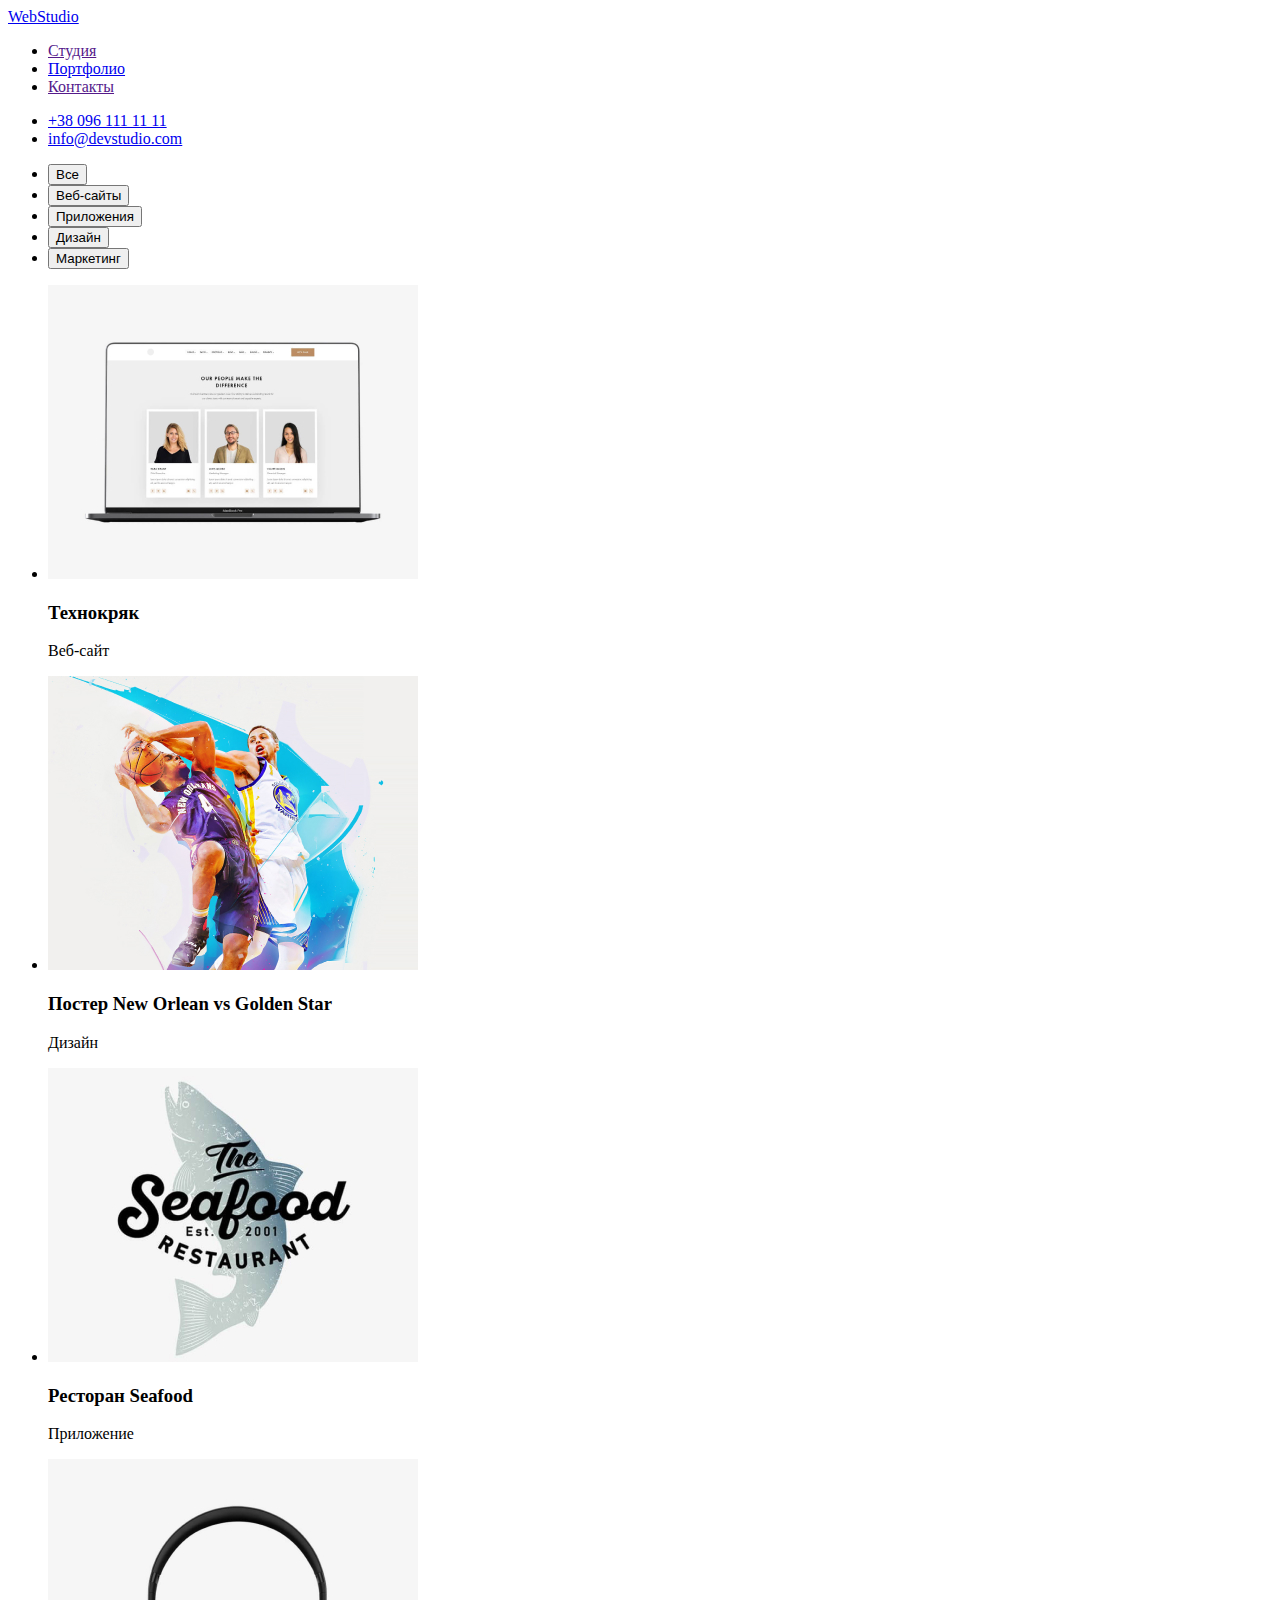
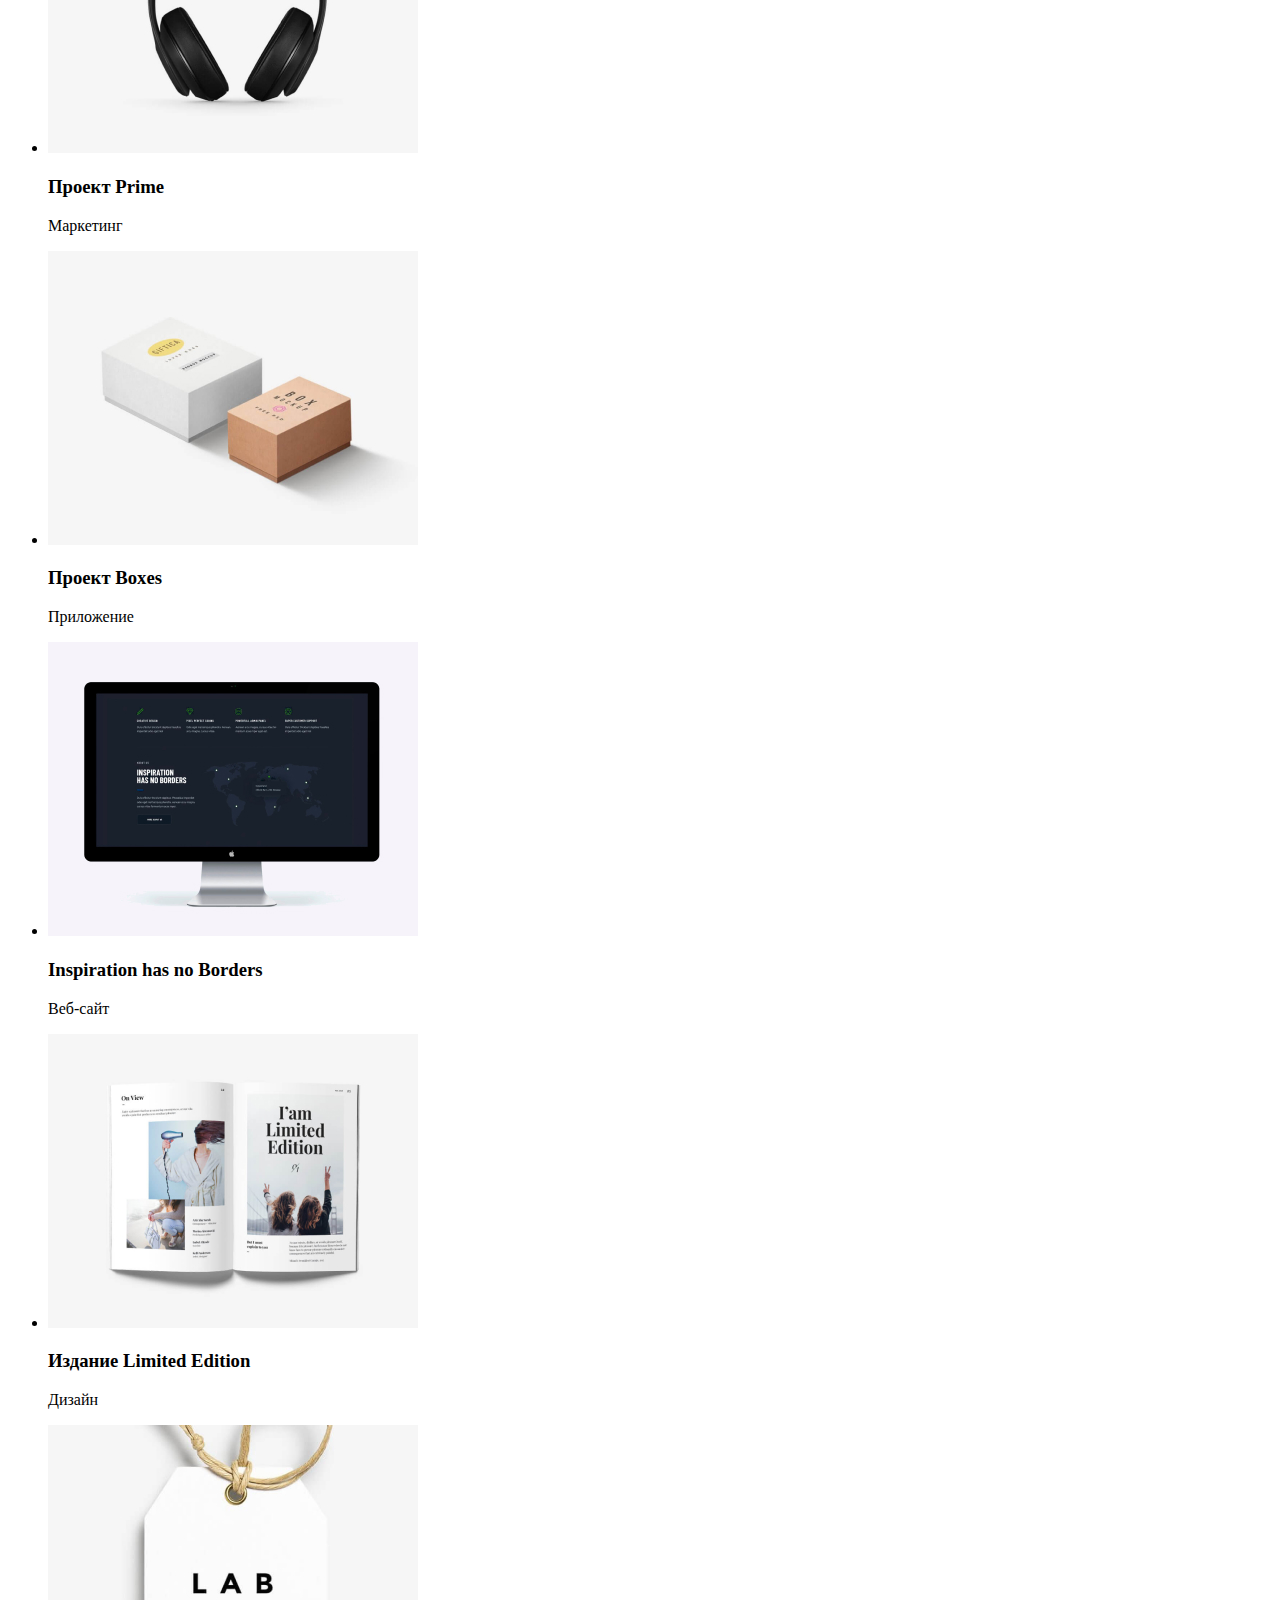
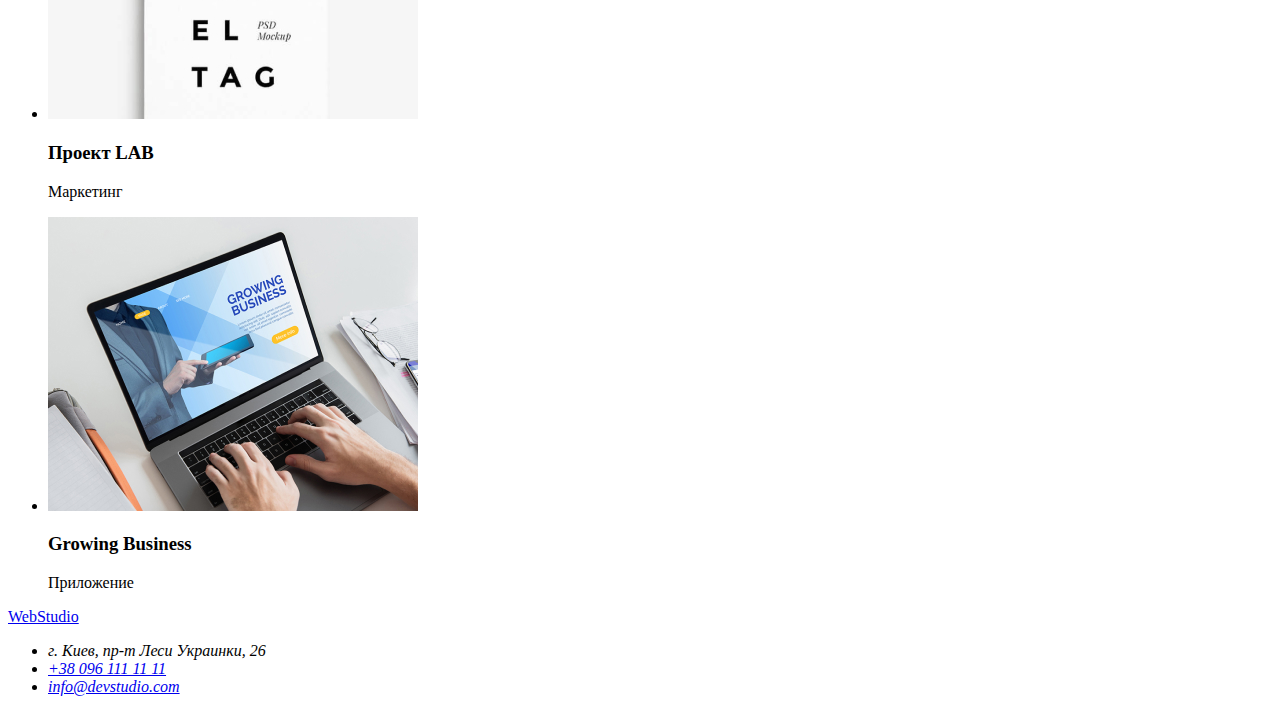
==== portfolio.html @ a020091d "Добавляет portfolio.html" ====
<!DOCTYPE html>
<html lang="ru">
<head>
    <meta charset="UTF-8">
    <meta http-equiv="X-UA-Compatible" content="IE=edge">
    <meta name="viewport" content="width=device-width, initial-scale=1.0">
    <title>Портфолио</title>
</head>
<body>
    <header>
        <nav>
            <a href="/">WebStudio</a>
            <ul>
                <li><a href="">Студия</a></li>
                <li><a href="./portfolio.html">Портфолио</a></li>
                <li><a href="">Контакты</a></li>
            </ul>
        </nav>
        <ul>
            <li><a href="tel:+380961111111">+38 096 111 11 11</a></li>
            <li><a href="mailto:info@devstudio.com">info@devstudio.com</a></li>
        </ul>
    </header>
    <main>
        <section>
            <ul>
                <li><button type="button">Все</button></li>
                <li><button type="button">Веб-сайты</button></li>
                <li><button type="button">Приложения</button></li>
                <li><button type="button">Дизайн</button></li>
                <li><button type="button">Маркетинг</button></li>
            </ul>
            
            <ul>
                <li>
                    <img src="./images/group_1.jpg" alt="" width="370">
                    <h3>Технокряк</h3>
                    <p>Веб-сайт</p>
                </li>
                <li>
                    <img src="./images/group_2.jpg" alt="" width="370">
                    <h3>Постер New Orlean vs Golden Star</h3>
                    <p>Дизайн</p>
                </li>
                <li>
                    <img src="./images/group_3.jpg" alt="" width="370">
                    <h3>Ресторан Seafood</h3>
                    <p>Приложение</p>
                </li>
                <li>
                    <img src="./images/group_4.jpg" alt="" width="370">
                    <h3>Проект Prime</h3>
                    <p>Маркетинг</p>
                </li>
                <li>
                    <img src="./images/group_5.jpg" alt="" width="370">
                    <h3>Проект Boxes</h3>
                    <p>Приложение</p>
                </li>
                <li>
                    <img src="./images/group_6.jpg" alt="" width="370">
                    <h3>Inspiration has no Borders</h3>
                    <p>Веб-сайт</p>
                </li>
                <li>
                    <img src="./images/group_7.jpg" alt="" width="370">
                    <h3>Издание Limited Edition</h3>
                    <p>Дизайн</p>
                </li>
                <li>
                    <img src="./images/group_8.jpg" alt="" width="370">
                    <h3>Проект LAB</h3>
                    <p>Маркетинг</p>
                </li>
                <li>
                    <img src="./images/group_9.jpg" alt="" width="370">
                    <h3>Growing Business</h3>
                    <p>Приложение</p>
                </li>
            </ul>
        </section>

    </main>
    <footer>
        <a href="/">WebStudio</a>
        <address>
            <ul>
                <li>г. Киев, пр-т Леси Украинки, 26</li>
                <li><a href="tel:+380961111111">+38 096 111 11 11</a></li>
                <li><a href="mailto:info@devstudio.com">info@devstudio.com</a></li>
            </ul>
        </address>
    </footer>
</body>
</html>
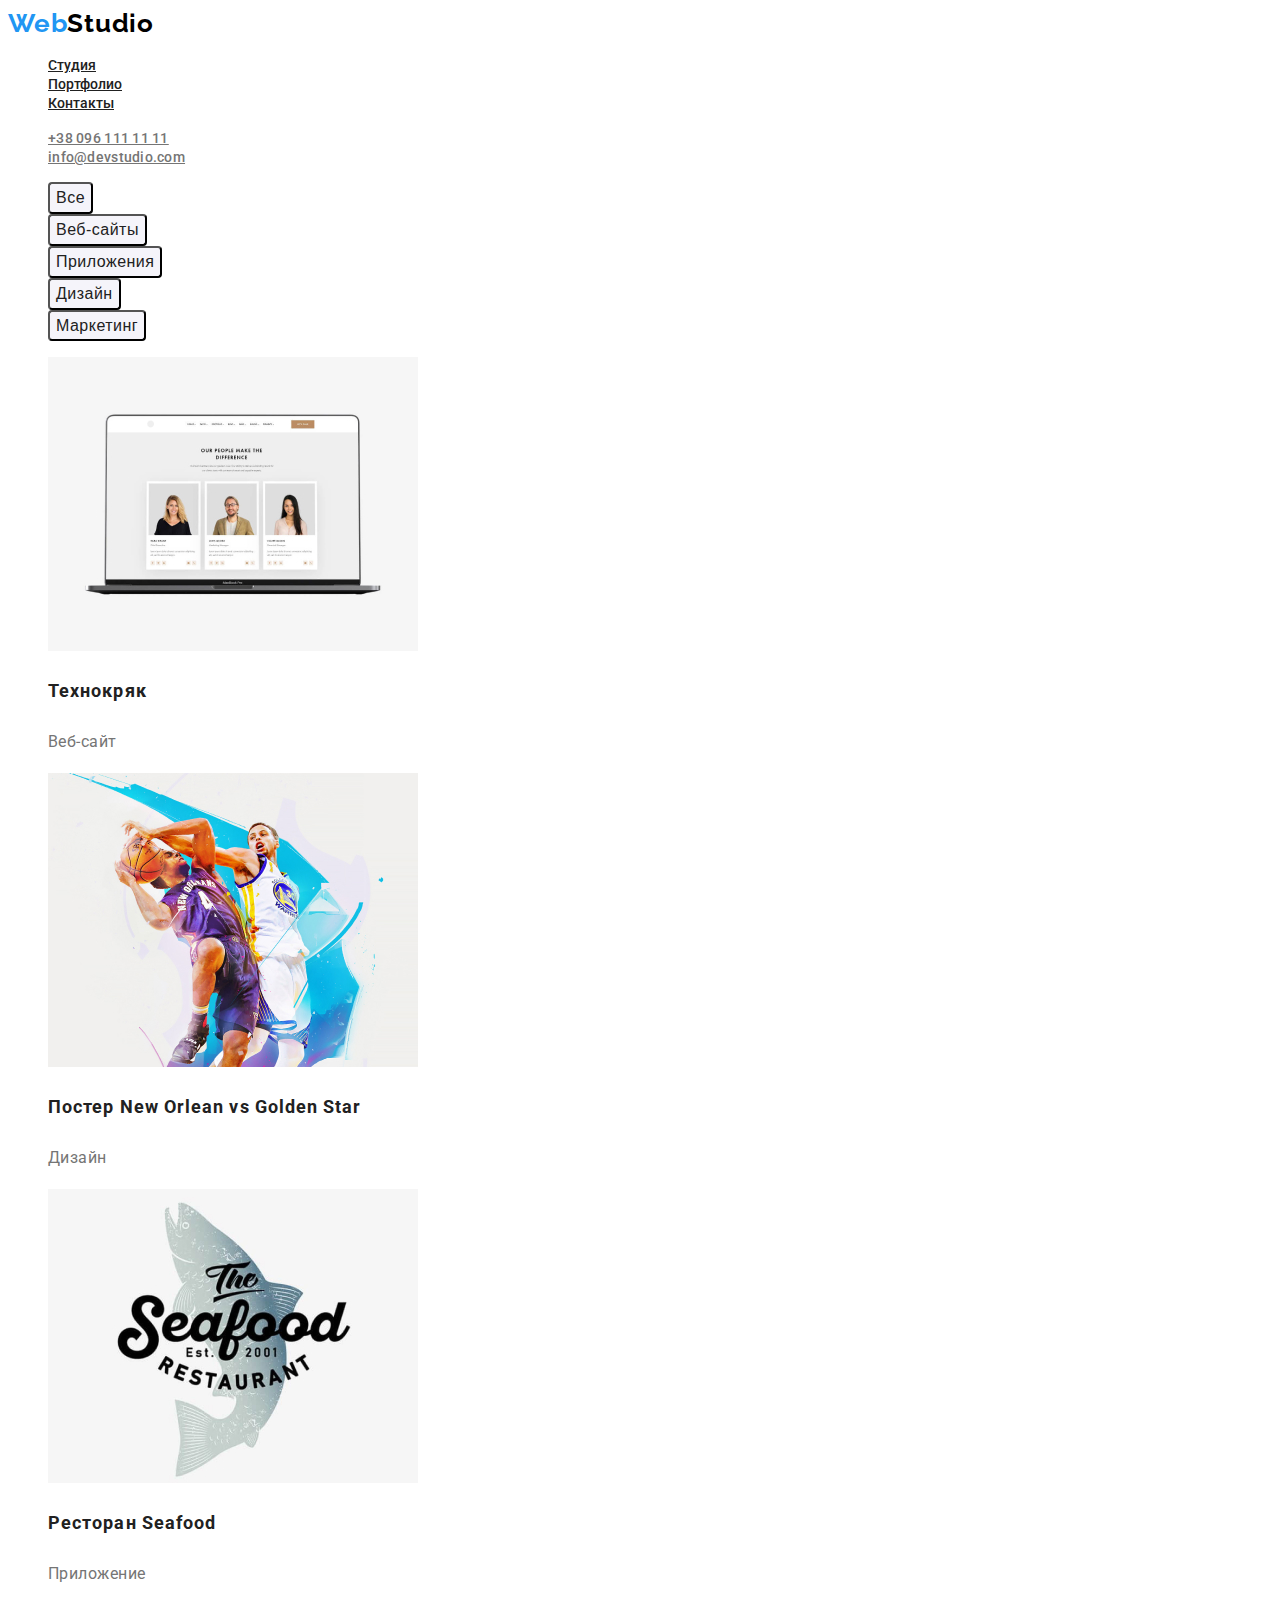
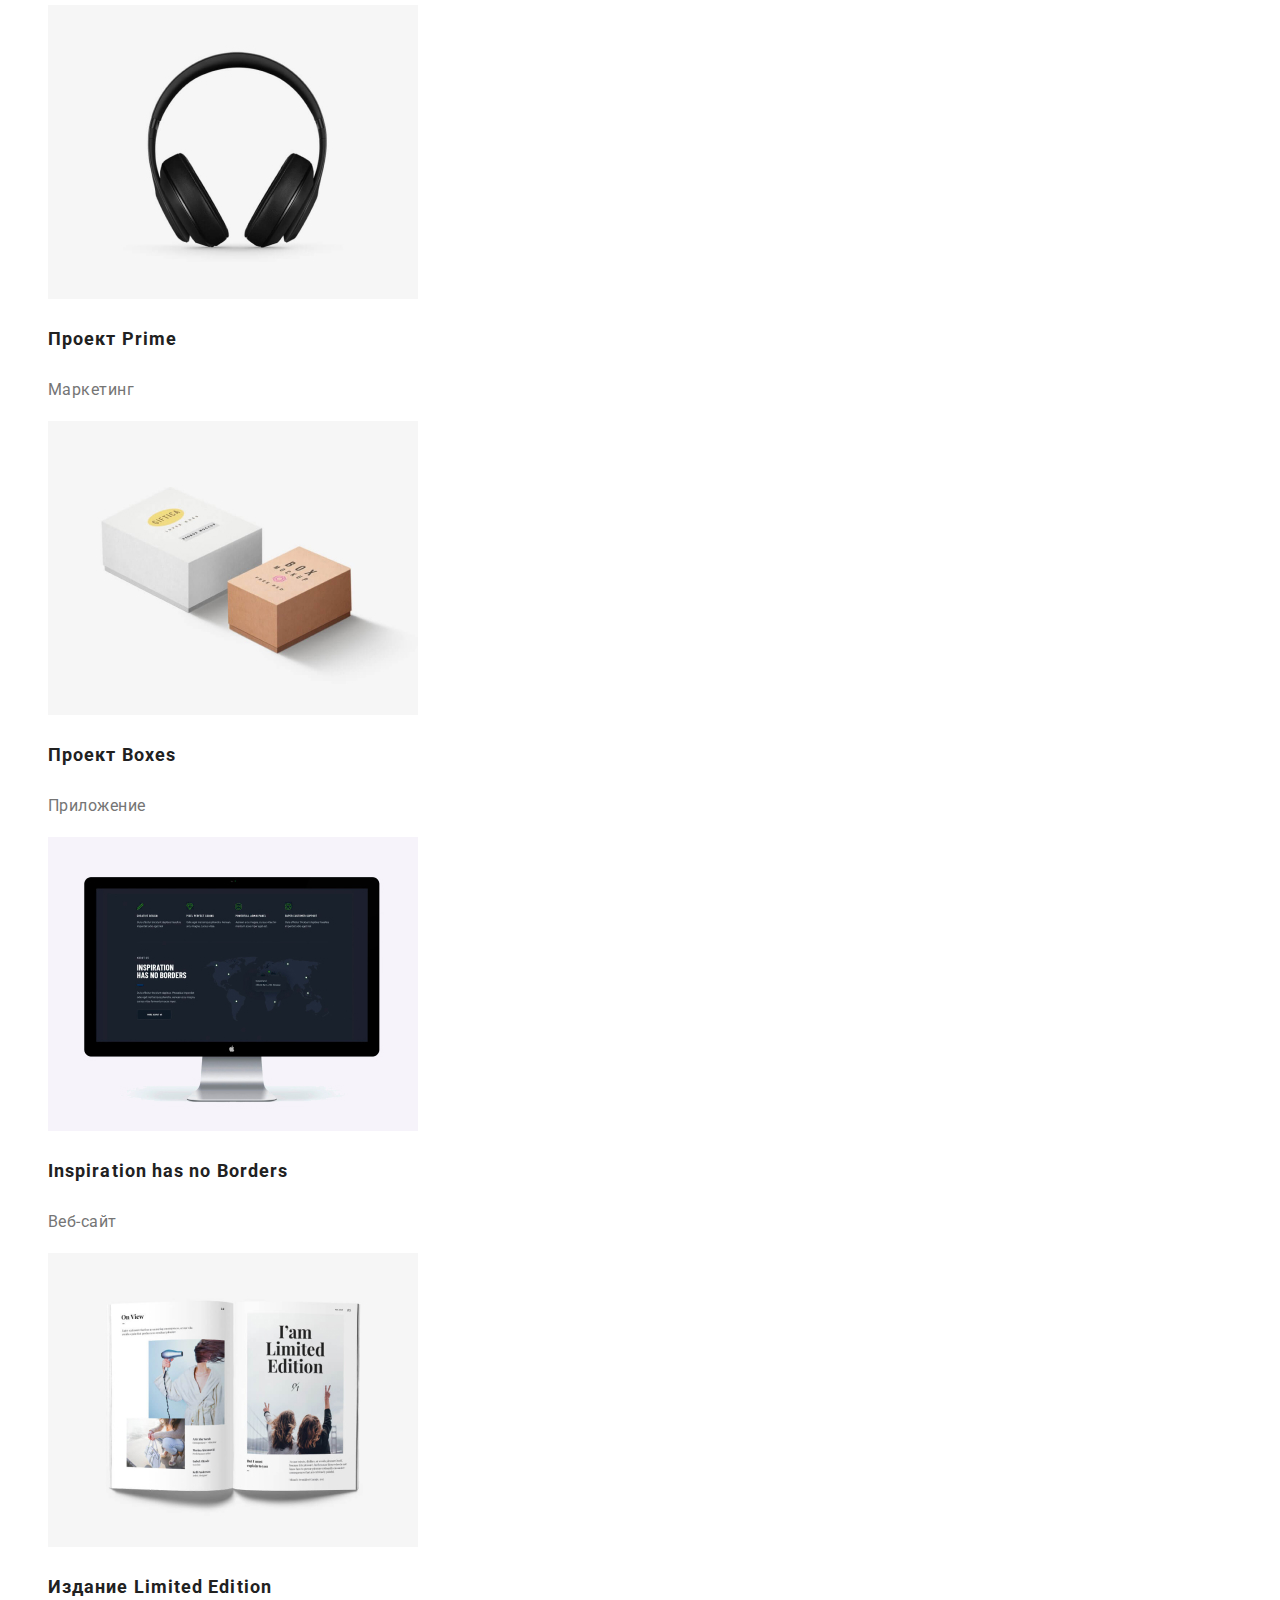
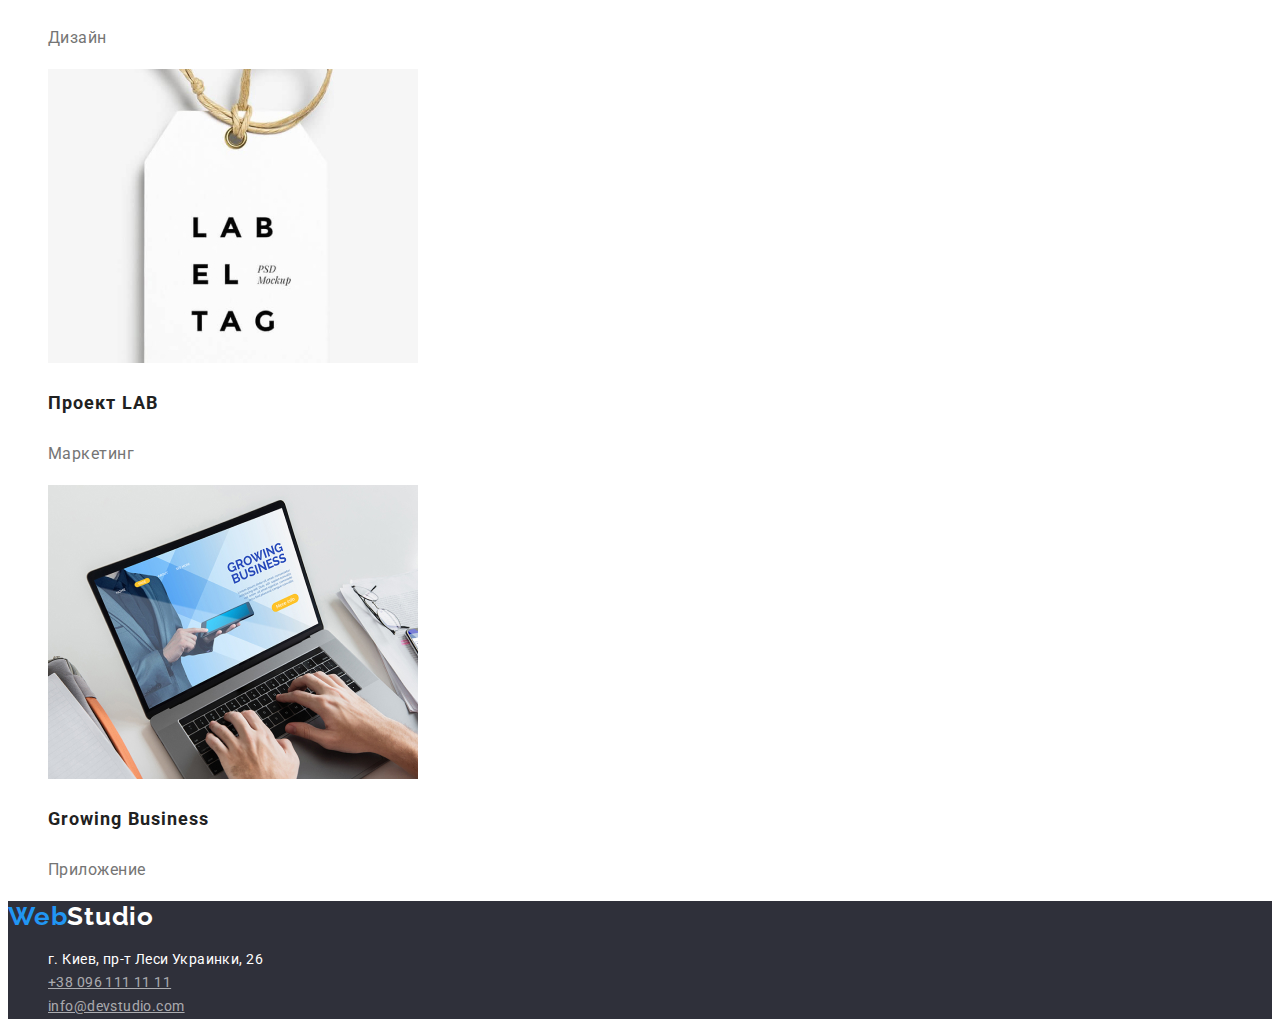
==== commit c56433a1: "добавляет стили (2ДЗ)" ====
--- a/portfolio.html
+++ b/portfolio.html
@@ -4,90 +4,95 @@
     <meta charset="UTF-8">
     <meta http-equiv="X-UA-Compatible" content="IE=edge">
     <meta name="viewport" content="width=device-width, initial-scale=1.0">
+    <link rel="preconnect" href="https://fonts.googleapis.com">
+    <link rel="preconnect" href="https://fonts.gstatic.com" crossorigin>
+    <link href="https://fonts.googleapis.com/css2?family=Raleway:wght@700&family=Roboto:wght@400;500;700;900&display=swap"
+        rel="stylesheet">
+    <link rel="stylesheet" href="./css/styles.css" />
     <title>Портфолио</title>
 </head>
 <body>
     <header>
         <nav>
-            <a href="/">WebStudio</a>
-            <ul>
-                <li><a href="">Студия</a></li>
-                <li><a href="./portfolio.html">Портфолио</a></li>
-                <li><a href="">Контакты</a></li>
+            <a href="./index.html" class="studio-name-header"><span class="main-color">Web</span>Studio</a>
+            <ul class="nav-link">
+                <li><a class="link" href="./index.html">Студия</a></li>
+                <li><a class="link" href="./portfolio.html">Портфолио</a></li>
+                <li><a class="link" href="">Контакты</a></li>
             </ul>
         </nav>
         <ul>
-            <li><a href="tel:+380961111111">+38 096 111 11 11</a></li>
-            <li><a href="mailto:info@devstudio.com">info@devstudio.com</a></li>
+            <li><a class="header-contacts" href="tel:+380961111111">+38 096 111 11 11</a></li>
+            <li><a class="header-contacts" href="mailto:info@devstudio.com">info@devstudio.com</a></li>
         </ul>
     </header>
     <main>
         <section>
             <ul>
-                <li><button type="button">Все</button></li>
-                <li><button type="button">Веб-сайты</button></li>
-                <li><button type="button">Приложения</button></li>
-                <li><button type="button">Дизайн</button></li>
-                <li><button type="button">Маркетинг</button></li>
+                <li><button class="portfolio-button" type="button">Все</button></li>
+                <li><button class="portfolio-button" type="button">Веб-сайты</button></li>
+                <li><button class="portfolio-button" type="button">Приложения</button></li>
+                <li><button class="portfolio-button" type="button">Дизайн</button></li>
+                <li><button class="portfolio-button" type="button">Маркетинг</button></li>
             </ul>
             
             <ul>
                 <li>
                     <img src="./images/group_1.jpg" alt="" width="370">
-                    <h3>Технокряк</h3>
-                    <p>Веб-сайт</p>
+                    <h3 class="portfolio-h3">Технокряк</h3>
+                    <p class="portfolio-text">Веб-сайт</p>
                 </li>
                 <li>
                     <img src="./images/group_2.jpg" alt="" width="370">
-                    <h3>Постер New Orlean vs Golden Star</h3>
-                    <p>Дизайн</p>
+                    <h3 class="portfolio-h3">Постер New Orlean vs Golden Star</h3>
+                    <p class="portfolio-text">Дизайн</p>
                 </li>
                 <li>
                     <img src="./images/group_3.jpg" alt="" width="370">
-                    <h3>Ресторан Seafood</h3>
-                    <p>Приложение</p>
+                    <h3 class="portfolio-h3">Ресторан Seafood</h3>
+                    <p class="portfolio-text">Приложение</p>
                 </li>
                 <li>
                     <img src="./images/group_4.jpg" alt="" width="370">
-                    <h3>Проект Prime</h3>
-                    <p>Маркетинг</p>
+                    <h3 class="portfolio-h3">Проект Prime</h3>
+                    <p class="portfolio-text">Маркетинг</p>
                 </li>
                 <li>
                     <img src="./images/group_5.jpg" alt="" width="370">
-                    <h3>Проект Boxes</h3>
-                    <p>Приложение</p>
+                    <h3 class="portfolio-h3">Проект Boxes</h3>
+                    <p class="portfolio-text">Приложение</p>
                 </li>
                 <li>
                     <img src="./images/group_6.jpg" alt="" width="370">
-                    <h3>Inspiration has no Borders</h3>
-                    <p>Веб-сайт</p>
+                    <h3 class="portfolio-h3">Inspiration has no Borders</h3>
+                    <p class="portfolio-text">Веб-сайт</p>
                 </li>
                 <li>
                     <img src="./images/group_7.jpg" alt="" width="370">
-                    <h3>Издание Limited Edition</h3>
-                    <p>Дизайн</p>
+                    <h3 class="portfolio-h3">Издание Limited Edition</h3>
+                    <p class="portfolio-text">Дизайн</p>
                 </li>
                 <li>
                     <img src="./images/group_8.jpg" alt="" width="370">
-                    <h3>Проект LAB</h3>
-                    <p>Маркетинг</p>
+                    <h3 class="portfolio-h3">Проект LAB</h3>
+                    <p class="portfolio-text">Маркетинг</p>
                 </li>
                 <li>
                     <img src="./images/group_9.jpg" alt="" width="370">
-                    <h3>Growing Business</h3>
-                    <p>Приложение</p>
+                    <h3 class="portfolio-h3">Growing Business</h3>
+                    <p class="portfolio-text">Приложение</p>
                 </li>
             </ul>
         </section>
 
     </main>
-    <footer>
-        <a href="/">WebStudio</a>
+    <footer class="footer-section">
+        <a href="./index.html" class="studio-name-footer"><span class="main-color">Web</span>Studio</a>
         <address>
             <ul>
-                <li>г. Киев, пр-т Леси Украинки, 26</li>
-                <li><a href="tel:+380961111111">+38 096 111 11 11</a></li>
-                <li><a href="mailto:info@devstudio.com">info@devstudio.com</a></li>
+                <li class="studio-adress">г. Киев, пр-т Леси Украинки, 26</li>
+                <li><a class="footer-contacts" href="tel:+380961111111">+38 096 111 11 11</a></li>
+                <li><a class="footer-contacts" href="mailto:info@devstudio.com">info@devstudio.com</a></li>
             </ul>
         </address>
     </footer>
--- a/css/styles.css
+++ b/css/styles.css
@@ -0,0 +1,226 @@
+:root {
+  --studio-color: #2196f3;
+  --background-color: #ffffff;
+}
+
+.studio-name-header {
+  font-family: Raleway;
+  font-weight: bold;
+  font-size: 26px;
+  line-height: 1.19;
+  text-decoration: none;
+  letter-spacing: 0.03em;
+  color: #000000;
+}
+
+.studio-name-footer {
+  font-family: Raleway;
+  font-weight: bold;
+  font-size: 26px;
+  line-height: 1.19;
+  text-decoration: none;
+  letter-spacing: 0.03em;
+  color: #ffffff;
+}
+
+.footer-name {
+  top: 2157px;
+  color: #ffffff;
+}
+
+.main-color {
+  color: var(--studio-color);
+}
+
+.nav-link .link {
+  font-family: Roboto;
+  font-weight: 500;
+  font-size: 14px;
+  line-height: 1.14;
+  list-style-type: none;
+  color: #212121;
+}
+.nav-link .link:hover,
+.nav-link .link:focus {
+  color: var(--studio-color);
+}
+
+li {
+  list-style-type: none;
+}
+
+.header-contacts {
+  font-family: Roboto;
+  font-weight: 500;
+  font-size: 14px;
+  line-height: 1.14;
+  letter-spacing: 0.02em;
+  color: #757575;
+}
+.header-contacts:hover,
+.header-contacts:focus {
+  color: var(--studio-color);
+}
+
+body {
+  font-family: 'Roboto', 'Verdana', sans-serif;
+  background-color: var(--background-color);
+  color: #757575;
+}
+
+.footer-contacts {
+  font-family: Roboto;
+  font-style: normal;
+  font-weight: normal;
+  font-size: 14px;
+  line-height: 1.7;
+  letter-spacing: 0.03em;
+  color: rgba(255, 255, 255, 0.6);
+}
+
+.footer-contacts:hover,
+.footer-contacts:focus {
+  color: var(--studio-color);
+}
+
+.studio-adress {
+  font-family: Roboto;
+  font-style: normal;
+  font-weight: normal;
+  font-size: 14px;
+  line-height: 1.7;
+  letter-spacing: 0.03em;
+  color: #ffffff;
+}
+
+.footer-section {
+  background-color: #2f303a;
+}
+
+.hero-section {
+  background-color: #2f303a;
+}
+
+.team-section {
+  background-color: #f5f4fa;
+}
+
+.h1-style {
+  font-family: Roboto;
+  font-style: normal;
+  font-weight: 900;
+  font-size: 44px;
+  line-height: 1.36;
+  text-align: center;
+  letter-spacing: 0.06em;
+  text-transform: uppercase;
+  color: #ffffff;
+}
+
+.h3-peculiarities {
+  font-family: Roboto;
+  font-style: normal;
+  font-weight: bold;
+  font-size: 14px;
+  line-height: 1.14;
+  letter-spacing: 0.03em;
+  text-transform: uppercase;
+  color: #212121;
+}
+
+.h3-team {
+  font-family: Roboto;
+  font-style: normal;
+  font-weight: 500;
+  font-size: 16px;
+  line-height: 1.18;
+  text-align: center;
+  letter-spacing: 0.03em;
+  color: #212121;
+}
+
+.peculiarities-text {
+  font-family: Roboto;
+  font-size: 14px;
+  line-height: 1.71;
+  letter-spacing: 0.03em;
+}
+
+.index-h2 {
+  font-family: Roboto;
+  font-style: normal;
+  font-weight: bold;
+  font-size: 36px;
+  line-height: 1.16;
+  text-align: center;
+  letter-spacing: 0.03em;
+  color: #212121;
+}
+
+.position {
+  font-family: Roboto;
+  font-weight: normal;
+  font-size: 16px;
+  line-height: 1.18;
+  text-align: center;
+  letter-spacing: 0.03em;
+}
+
+.hero-section-button {
+  background: #2196f3;
+  box-shadow: 0px 4px 4px rgba(0, 0, 0, 0.15);
+  border-radius: 4px;
+  font-family: Roboto;
+  font-style: normal;
+  font-weight: bold;
+  font-size: 16px;
+  line-height: 1.87;
+  display: flex;
+  align-items: center;
+  text-align: center;
+  letter-spacing: 0.06em;
+  color: #ffffff;
+  cursor: pointer;
+}
+
+.portfolio-button {
+  background: #f5f4fa;
+  border-radius: 4px;
+  font-weight: 500;
+  font-size: 16px;
+  line-height: 1.62;
+  text-align: center;
+  letter-spacing: 0.03em;
+  color: #212121;
+}
+
+.portfolio-button:hover,
+.portfolio-button:focus {
+  color: #ffffff;
+  font-weight: 500;
+  font-size: 16px;
+  line-height: 1.62;
+  text-align: center;
+  letter-spacing: 0.03em;
+  background: #2196f3;
+  box-shadow: 0px 3px 1px rgba(0, 0, 0, 0.1), 0px 1px 2px rgba(0, 0, 0, 0.08),
+    0px 2px 2px rgba(0, 0, 0, 0.12);
+  border-radius: 4px;
+  cursor: pointer;
+}
+
+.portfolio-h3 {
+  font-weight: bold;
+  font-size: 18px;
+  line-height: 2;
+  letter-spacing: 0.06em;
+  color: #212121;
+}
+
+.portfolio-text {
+  font-weight: normal;
+  font-size: 16px;
+  line-height: 1.87;
+  letter-spacing: 0.03em;
+  color: #757575;
+}
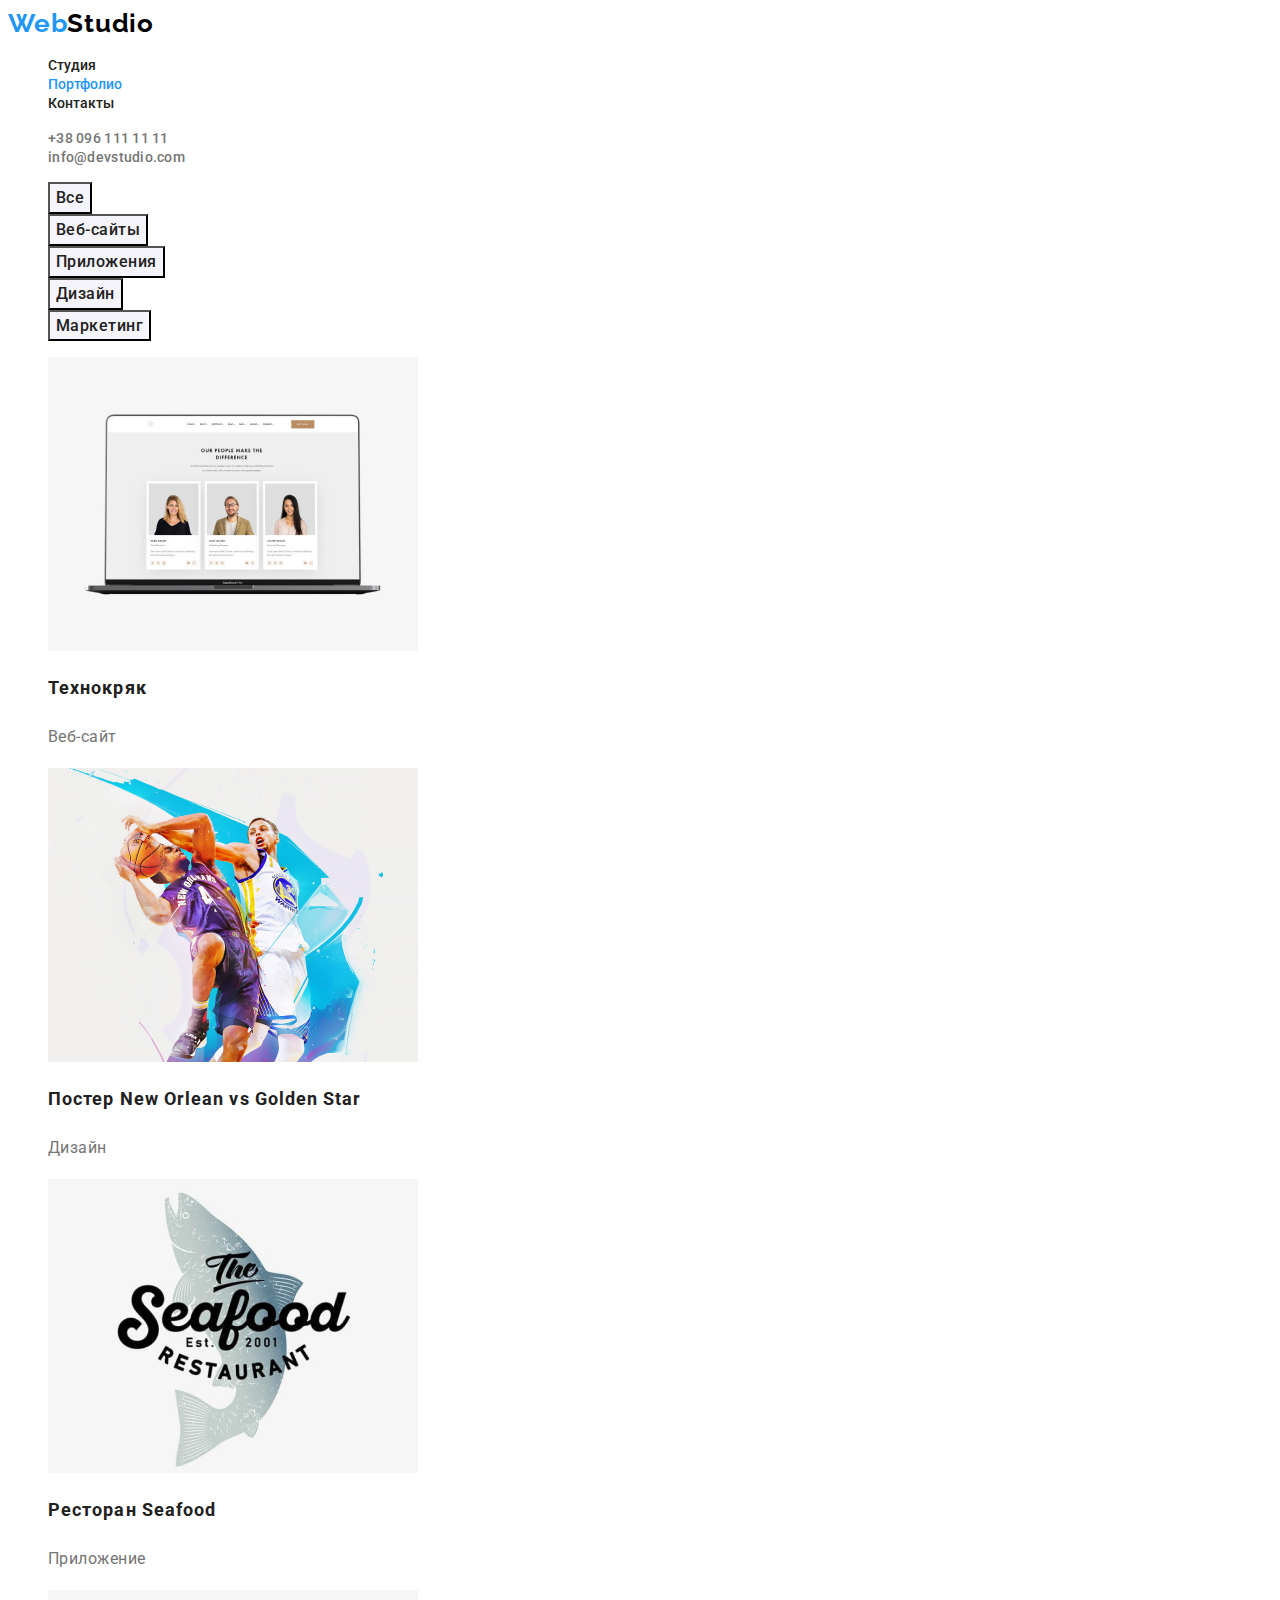
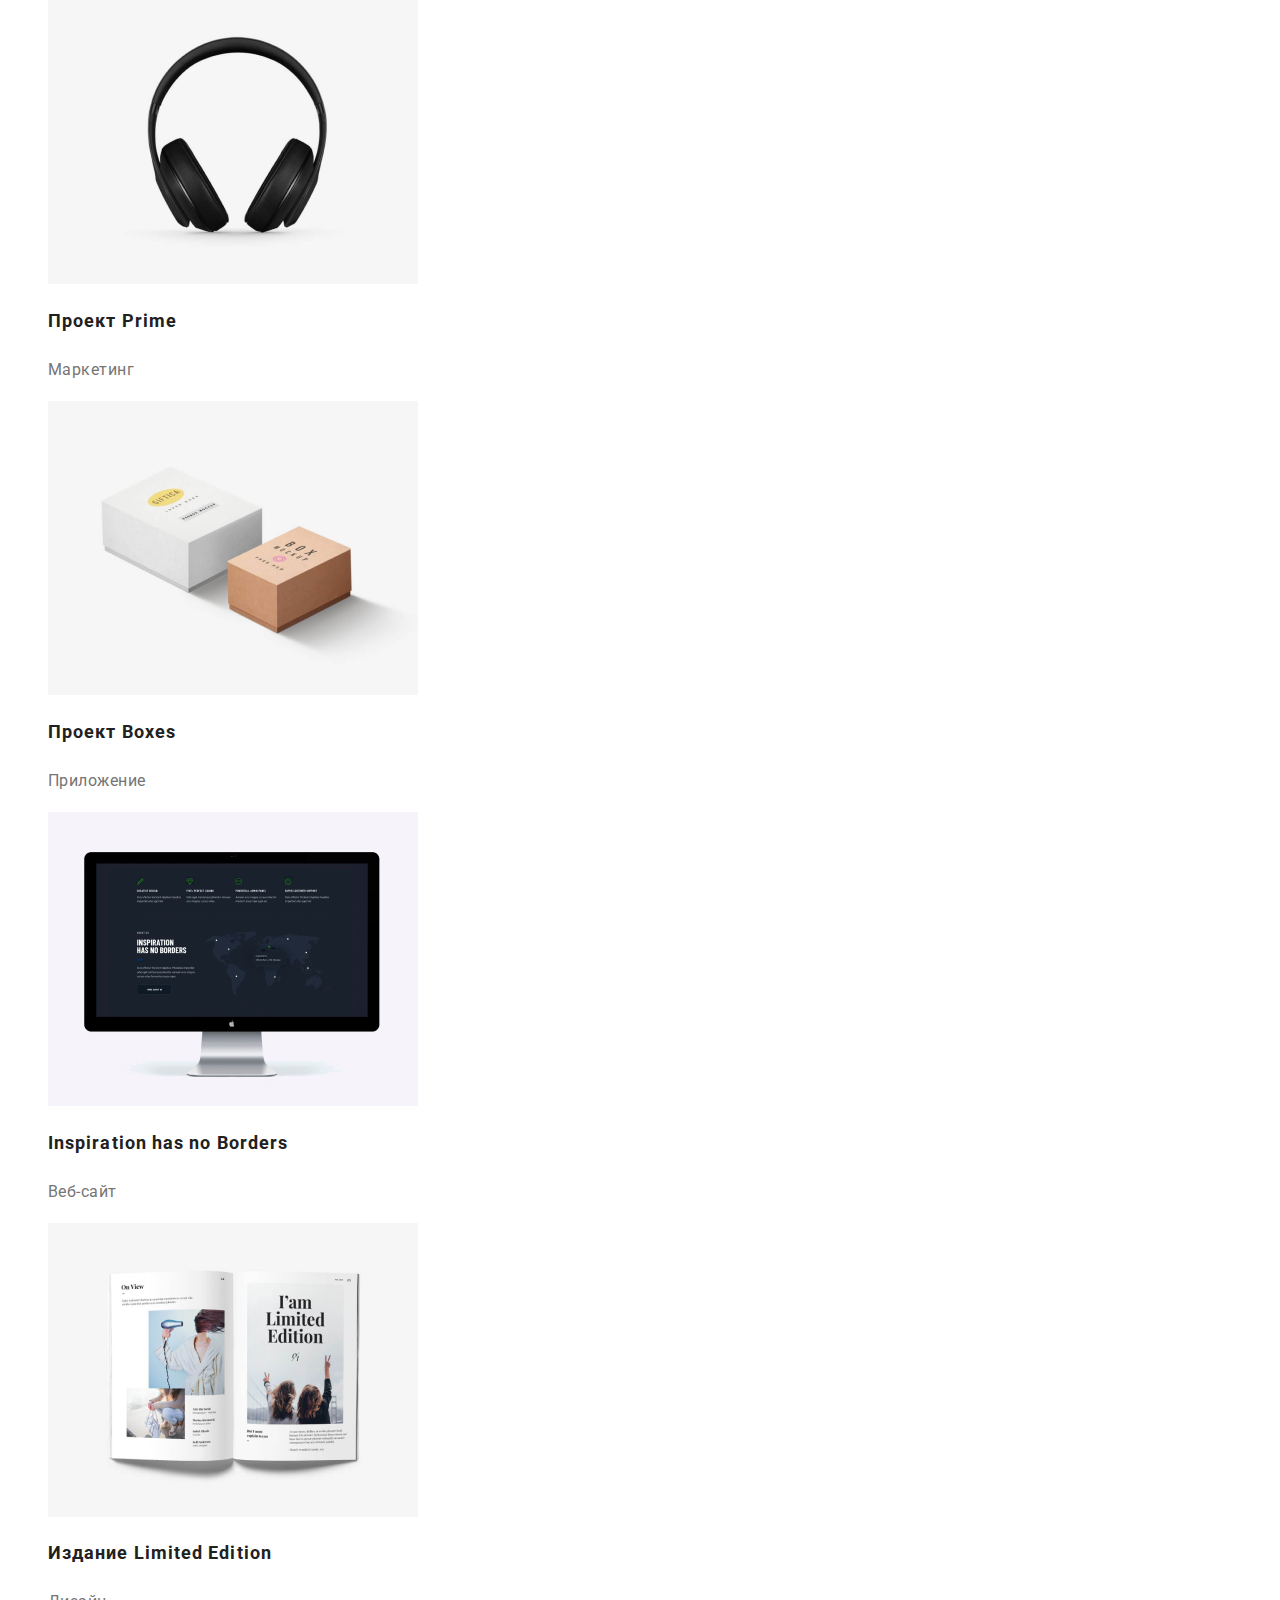
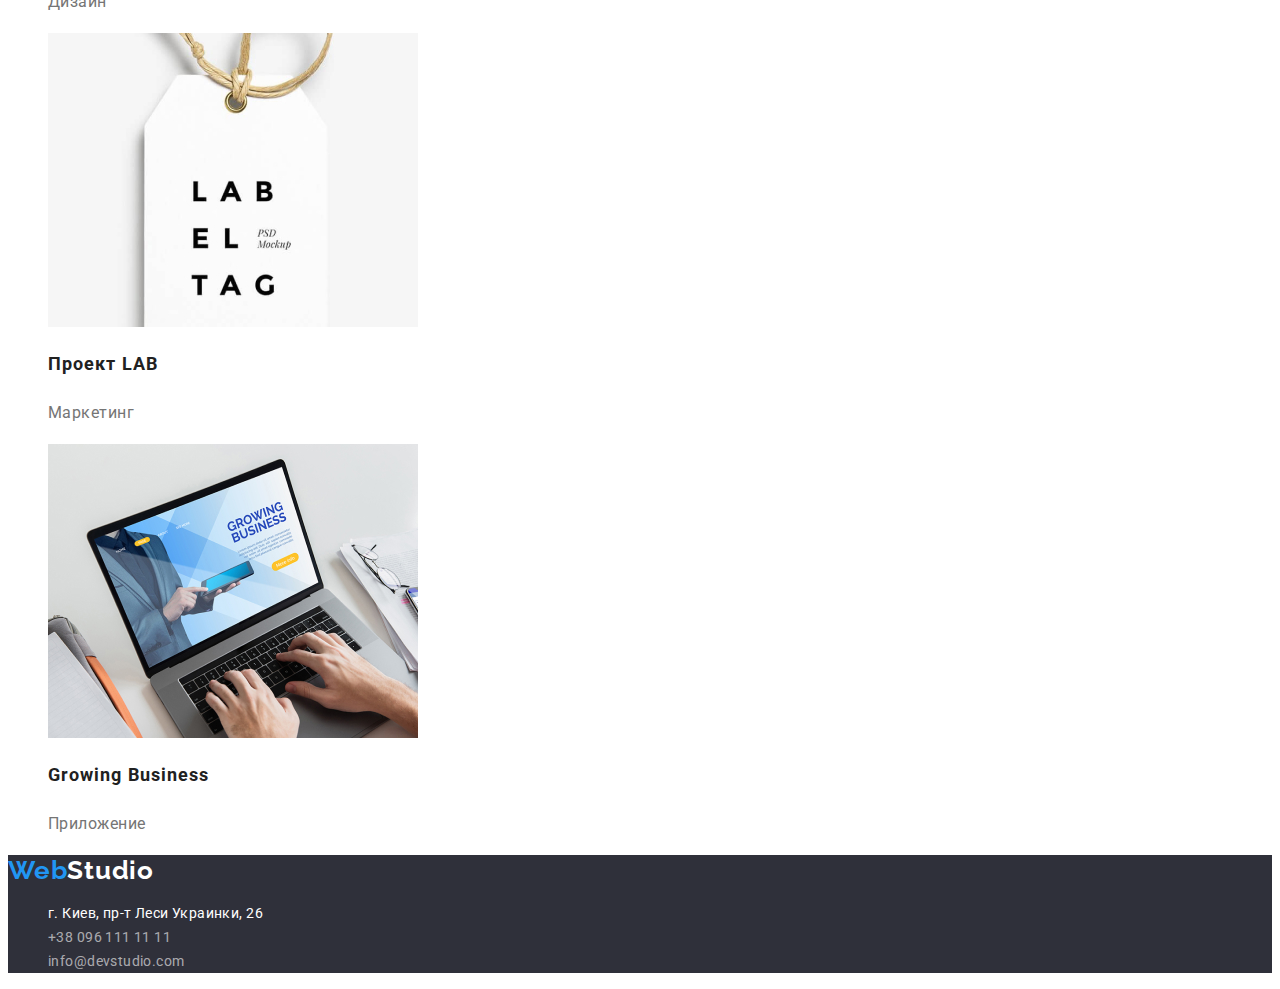
==== commit b7b60a2e: "Исправляет стили" ====
--- a/portfolio.html
+++ b/portfolio.html
@@ -11,24 +11,25 @@
     <link rel="stylesheet" href="./css/styles.css" />
     <title>Портфолио</title>
 </head>
-<body>
+<body class="background">
     <header>
         <nav>
-            <a href="./index.html" class="studio-name-header"><span class="main-color">Web</span>Studio</a>
-            <ul class="nav-link">
+            <a href="./index.html" class="studio-name">Web<span class="second-logo-color-header">Studio</span></a>
+            <ul class="no-li-style">
                 <li><a class="link" href="./index.html">Студия</a></li>
-                <li><a class="link" href="./portfolio.html">Портфолио</a></li>
+                <li><a class="link current" href="./portfolio.html">Портфолио</a></li>
                 <li><a class="link" href="">Контакты</a></li>
             </ul>
         </nav>
-        <ul>
+        <ul class="no-li-style">
             <li><a class="header-contacts" href="tel:+380961111111">+38 096 111 11 11</a></li>
             <li><a class="header-contacts" href="mailto:info@devstudio.com">info@devstudio.com</a></li>
         </ul>
     </header>
     <main>
         <section>
-            <ul>
+            <h1 class="hidding-text">Портфолио</h1>
+            <ul class="no-li-style">
                 <li><button class="portfolio-button" type="button">Все</button></li>
                 <li><button class="portfolio-button" type="button">Веб-сайты</button></li>
                 <li><button class="portfolio-button" type="button">Приложения</button></li>
@@ -36,50 +37,50 @@
                 <li><button class="portfolio-button" type="button">Маркетинг</button></li>
             </ul>
             
-            <ul>
+            <ul class="no-li-style">
                 <li>
                     <img src="./images/group_1.jpg" alt="" width="370">
-                    <h3 class="portfolio-h3">Технокряк</h3>
+                    <h2 class="portfolio-name">Технокряк</h3>
                     <p class="portfolio-text">Веб-сайт</p>
                 </li>
                 <li>
                     <img src="./images/group_2.jpg" alt="" width="370">
-                    <h3 class="portfolio-h3">Постер New Orlean vs Golden Star</h3>
+                    <h2 class="portfolio-name">Постер <span lang="en">New Orlean vs Golden Star</span></h3>
                     <p class="portfolio-text">Дизайн</p>
                 </li>
                 <li>
                     <img src="./images/group_3.jpg" alt="" width="370">
-                    <h3 class="portfolio-h3">Ресторан Seafood</h3>
+                    <h2 class="portfolio-name">Ресторан <span lang="en">Seafood</span></h3>
                     <p class="portfolio-text">Приложение</p>
                 </li>
                 <li>
                     <img src="./images/group_4.jpg" alt="" width="370">
-                    <h3 class="portfolio-h3">Проект Prime</h3>
+                    <h2 class="portfolio-name">Проект <span lang="en">Prime</span></h3>
                     <p class="portfolio-text">Маркетинг</p>
                 </li>
                 <li>
                     <img src="./images/group_5.jpg" alt="" width="370">
-                    <h3 class="portfolio-h3">Проект Boxes</h3>
+                    <h2 class="portfolio-name">Проект <span lang="en">Boxes</span></h3>
                     <p class="portfolio-text">Приложение</p>
                 </li>
                 <li>
                     <img src="./images/group_6.jpg" alt="" width="370">
-                    <h3 class="portfolio-h3">Inspiration has no Borders</h3>
+                    <h2 class="portfolio-name" lang="en">Inspiration has no Borders</h3>
                     <p class="portfolio-text">Веб-сайт</p>
                 </li>
                 <li>
                     <img src="./images/group_7.jpg" alt="" width="370">
-                    <h3 class="portfolio-h3">Издание Limited Edition</h3>
+                    <h2 class="portfolio-name">Издание <span lang="en">Limited Edition</span></h3>
                     <p class="portfolio-text">Дизайн</p>
                 </li>
                 <li>
                     <img src="./images/group_8.jpg" alt="" width="370">
-                    <h3 class="portfolio-h3">Проект LAB</h3>
+                    <h2 class="portfolio-name">Проект <span lang="en">LAB</span></h3>
                     <p class="portfolio-text">Маркетинг</p>
                 </li>
                 <li>
                     <img src="./images/group_9.jpg" alt="" width="370">
-                    <h3 class="portfolio-h3">Growing Business</h3>
+                    <h2 class="portfolio-name" lang="en">Growing Business</h3>
                     <p class="portfolio-text">Приложение</p>
                 </li>
             </ul>
@@ -87,9 +88,9 @@
 
     </main>
     <footer class="footer-section">
-        <a href="./index.html" class="studio-name-footer"><span class="main-color">Web</span>Studio</a>
+        <a href="./index.html" class="studio-name">Web<span class="second-logo-color-footer">Studio</span></a>
         <address>
-            <ul>
+            <ul class="no-li-style">
                 <li class="studio-adress">г. Киев, пр-т Леси Украинки, 26</li>
                 <li><a class="footer-contacts" href="tel:+380961111111">+38 096 111 11 11</a></li>
                 <li><a class="footer-contacts" href="mailto:info@devstudio.com">info@devstudio.com</a></li>
--- a/css/styles.css
+++ b/css/styles.css
@@ -1,81 +1,84 @@
 :root {
   --studio-color: #2196f3;
-  --background-color: #ffffff;
-}
-
-.studio-name-header {
-  font-family: Raleway;
+  --second-studio-color: #212121;
+  --third-studio-color: #757575;
+  --main-background-color: #ffffff;
+  --first-logo-color: #ffffff;
+  --second-logo-color: #000000;
+  --main-heading-color: #ffffff;
+  --active-text-color: #ffffff;
+  --second-background-color: #f5f4fa;
+  --third-background-color: #2f303a;
+  --footer-contacts-color: rgba(255, 255, 255, 0.6);
+}
+
+body {
+  font-family: 'Roboto', sans-serif;
+  background-color: var(--main-background-color);
+  color: var(--third-studio-color);
+}
+
+.link.current {
+  color: var(--studio-color);
+}
+
+.studio-name {
+  font-family: Raleway, sans-serif;
   font-weight: bold;
   font-size: 26px;
   line-height: 1.19;
   text-decoration: none;
   letter-spacing: 0.03em;
-  color: #000000;
-}
-
-.studio-name-footer {
-  font-family: Raleway;
-  font-weight: bold;
-  font-size: 26px;
-  line-height: 1.19;
-  text-decoration: none;
-  letter-spacing: 0.03em;
-  color: #ffffff;
-}
-
-.footer-name {
-  top: 2157px;
-  color: #ffffff;
-}
-
-.main-color {
-  color: var(--studio-color);
-}
-
-.nav-link .link {
-  font-family: Roboto;
+  color: var(--studio-color);
+}
+
+.second-logo-color-footer {
+  color: var(--first-logo-color);
+}
+
+.second-logo-color-header {
+  color: var(--second-logo-color);
+}
+
+.link {
   font-weight: 500;
   font-size: 14px;
   line-height: 1.14;
   list-style-type: none;
-  color: #212121;
-}
-.nav-link .link:hover,
-.nav-link .link:focus {
-  color: var(--studio-color);
-}
-
-li {
+  text-decoration: none;
+  color: var(--second-studio-color);
+}
+
+.link:hover,
+.link:focus {
+  color: var(--studio-color);
+}
+
+.no-li-style {
   list-style-type: none;
 }
 
 .header-contacts {
-  font-family: Roboto;
   font-weight: 500;
   font-size: 14px;
   line-height: 1.14;
   letter-spacing: 0.02em;
-  color: #757575;
+  color: var(--third-studio-color);
+  text-decoration: none;
 }
 .header-contacts:hover,
 .header-contacts:focus {
   color: var(--studio-color);
 }
 
-body {
-  font-family: 'Roboto', 'Verdana', sans-serif;
-  background-color: var(--background-color);
-  color: #757575;
-}
-
 .footer-contacts {
-  font-family: Roboto;
   font-style: normal;
   font-weight: normal;
   font-size: 14px;
   line-height: 1.7;
   letter-spacing: 0.03em;
-  color: rgba(255, 255, 255, 0.6);
+  color: var(--footer-contacts-color);
+  text-decoration: none;
 }
 
 .footer-contacts:hover,
@@ -84,29 +87,24 @@
 }
 
 .studio-adress {
-  font-family: Roboto;
   font-style: normal;
   font-weight: normal;
   font-size: 14px;
   line-height: 1.7;
   letter-spacing: 0.03em;
-  color: #ffffff;
-}
-
-.footer-section {
-  background-color: #2f303a;
-}
-
+  color: var(--first-logo-color);
+}
+
+.footer-section,
 .hero-section {
-  background-color: #2f303a;
+  background-color: var(--third-background-color);
 }
 
 .team-section {
-  background-color: #f5f4fa;
-}
-
-.h1-style {
-  font-family: Roboto;
+  background-color: var(--second-background-color);
+}
+
+.first-heading {
   font-style: normal;
   font-weight: 900;
   font-size: 44px;
@@ -114,63 +112,58 @@
   text-align: center;
   letter-spacing: 0.06em;
   text-transform: uppercase;
-  color: #ffffff;
-}
-
-.h3-peculiarities {
-  font-family: Roboto;
+  color: var(--main-heading-color);
+}
+
+.peculiarities-heading {
   font-style: normal;
   font-weight: bold;
   font-size: 14px;
   line-height: 1.14;
   letter-spacing: 0.03em;
   text-transform: uppercase;
-  color: #212121;
-}
-
-.h3-team {
-  font-family: Roboto;
+  color: var(--second-studio-color);
+}
+
+.team-member-name {
   font-style: normal;
   font-weight: 500;
   font-size: 16px;
   line-height: 1.18;
   text-align: center;
   letter-spacing: 0.03em;
-  color: #212121;
+  color: var(--second-studio-color);
 }
 
 .peculiarities-text {
-  font-family: Roboto;
   font-size: 14px;
   line-height: 1.71;
   letter-spacing: 0.03em;
 }
 
-.index-h2 {
-  font-family: Roboto;
+.our-worcks-heading,
+.our-team-heading {
   font-style: normal;
   font-weight: bold;
   font-size: 36px;
   line-height: 1.16;
   text-align: center;
   letter-spacing: 0.03em;
-  color: #212121;
+  color: var(--second-studio-color);
 }
 
 .position {
+  font-weight: normal;
+  font-size: 16px;
+  line-height: 1.18;
+  text-align: center;
+  letter-spacing: 0.03em;
+}
+
+.hero-section-button {
+  background: var(--studio-color);
   font-family: Roboto;
-  font-weight: normal;
-  font-size: 16px;
-  line-height: 1.18;
-  text-align: center;
-  letter-spacing: 0.03em;
-}
-
-.hero-section-button {
-  background: #2196f3;
   box-shadow: 0px 4px 4px rgba(0, 0, 0, 0.15);
-  border-radius: 4px;
-  font-family: Roboto;
   font-style: normal;
   font-weight: bold;
   font-size: 16px;
@@ -179,42 +172,37 @@
   align-items: center;
   text-align: center;
   letter-spacing: 0.06em;
-  color: #ffffff;
+  color: var(--active-text-color);
   cursor: pointer;
 }
 
 .portfolio-button {
-  background: #f5f4fa;
-  border-radius: 4px;
+  background: var(--second-background-color);
+  font-family: Roboto;
   font-weight: 500;
   font-size: 16px;
   line-height: 1.62;
   text-align: center;
   letter-spacing: 0.03em;
-  color: #212121;
+  color: var(--second-studio-color);
+  cursor: pointer;
 }
 
 .portfolio-button:hover,
-.portfolio-button:focus {
-  color: #ffffff;
-  font-weight: 500;
-  font-size: 16px;
-  line-height: 1.62;
-  text-align: center;
-  letter-spacing: 0.03em;
-  background: #2196f3;
+.portfolio-button:focus,
+.portfolio-button:active {
+  color: var(--active-text-color);
+  background: var(--studio-color);
   box-shadow: 0px 3px 1px rgba(0, 0, 0, 0.1), 0px 1px 2px rgba(0, 0, 0, 0.08),
     0px 2px 2px rgba(0, 0, 0, 0.12);
-  border-radius: 4px;
-  cursor: pointer;
-}
-
-.portfolio-h3 {
+}
+
+.portfolio-name {
   font-weight: bold;
   font-size: 18px;
   line-height: 2;
   letter-spacing: 0.06em;
-  color: #212121;
+  color: var(--second-studio-color);
 }
 
 .portfolio-text {
@@ -222,5 +210,13 @@
   font-size: 16px;
   line-height: 1.87;
   letter-spacing: 0.03em;
-  color: #757575;
-}
+  color: var(--third-studio-color);
+}
+
+.team-member-cart {
+  background-color: var(--main-background-color);
+}
+
+.hidding-text {
+  display: none;
+}
